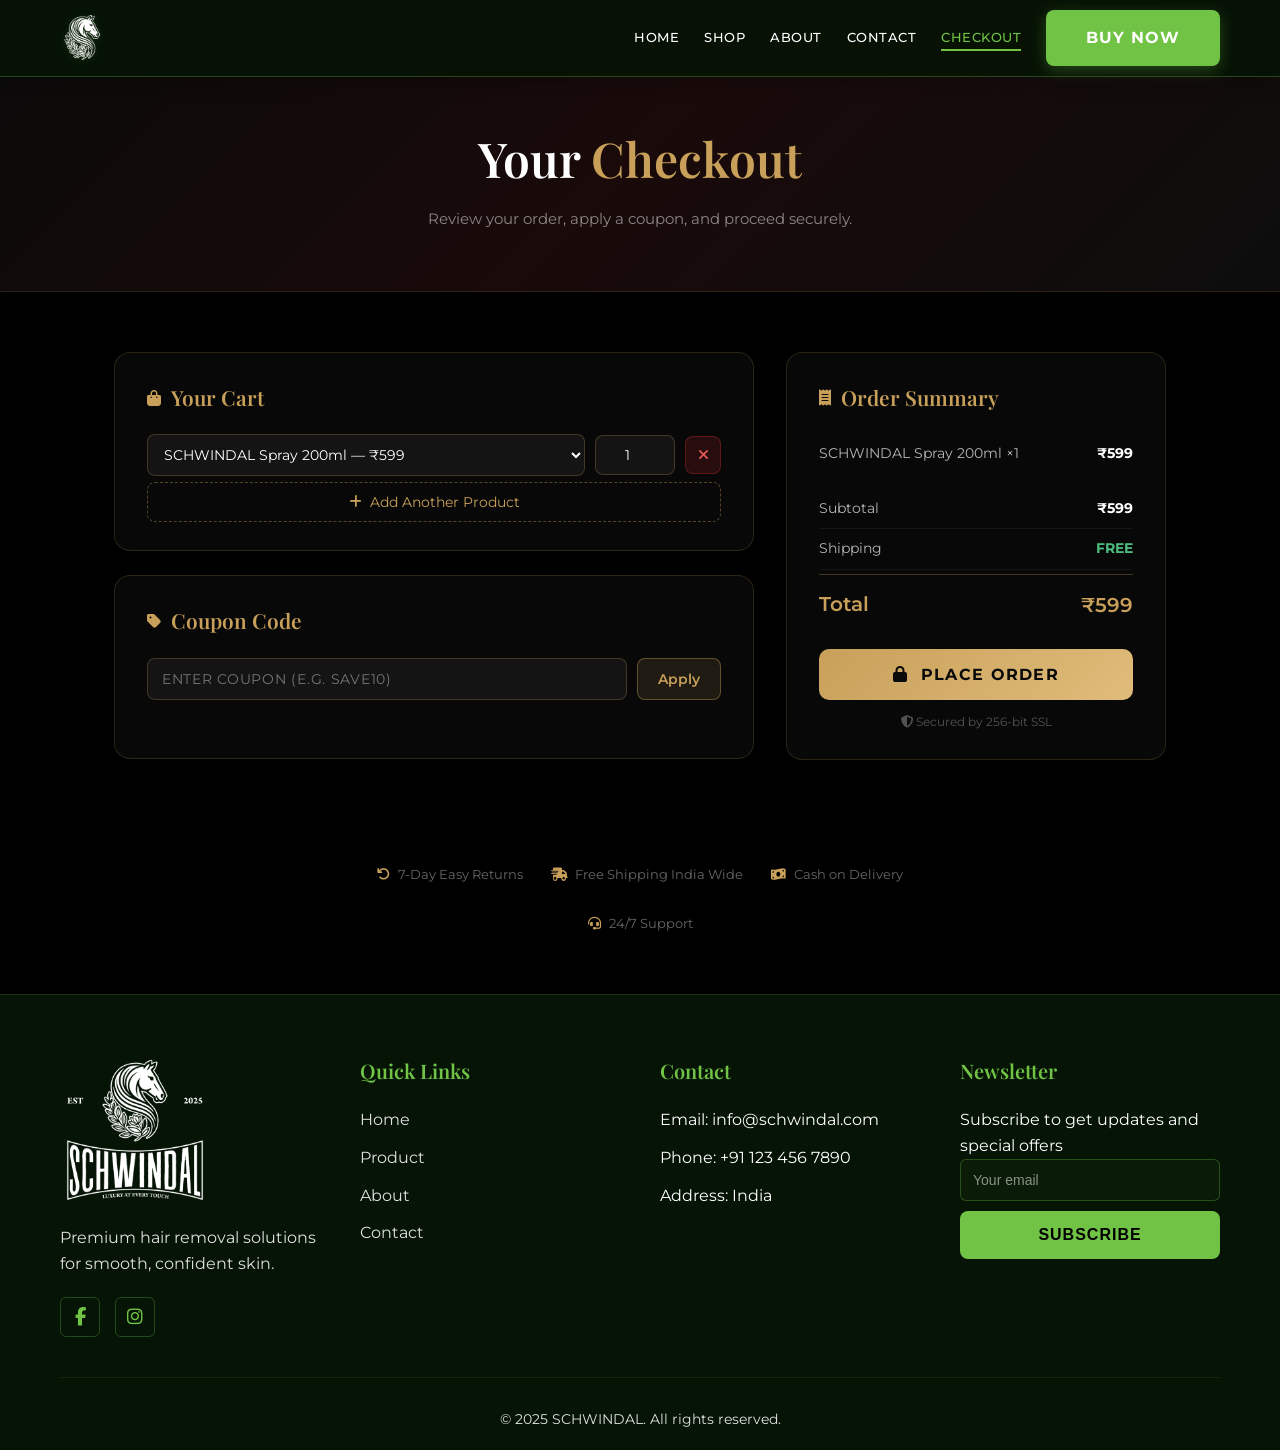
==== checkout.html @ b54e7f9e "feat: add checkout page with JS logic (mirrors Spring CheckoutController) + navbar update" ====
<!DOCTYPE html>
<html lang="en">
<head>
    <meta charset="UTF-8">
    <meta name="viewport" content="width=device-width, initial-scale=1.0">
    <title>SCHWINDAL | Checkout</title>
    <meta name="description" content="Complete your SCHWINDAL order securely. Review your cart, apply coupons, and place your order.">
    <link rel="preconnect" href="https://fonts.googleapis.com">
    <link rel="preconnect" href="https://fonts.gstatic.com" crossorigin>
    <link href="https://fonts.googleapis.com/css2?family=Playfair+Display:wght@400;600;700&family=Montserrat:wght@300;400;500;600;700&display=swap" rel="stylesheet">
    <link rel="stylesheet" href="https://cdnjs.cloudflare.com/ajax/libs/font-awesome/6.4.0/css/all.min.css">
    <link rel="stylesheet" href="styles.css">
    <style>
        /* ── Checkout Page Styles ── */
        .checkout-hero {
            background: linear-gradient(135deg, #0a0a0a 0%, #1a0a0a 50%, #0d0d0d 100%);
            padding: 120px 0 60px;
            text-align: center;
            border-bottom: 1px solid rgba(200,160,90,0.15);
        }
        .checkout-hero h1 {
            font-family: 'Playfair Display', serif;
            font-size: clamp(2rem, 4vw, 3rem);
            color: #fff;
            margin-bottom: 10px;
        }
        .checkout-hero h1 span { color: #c8a05a; }
        .checkout-hero p { color: rgba(255,255,255,0.5); font-size: 0.95rem; font-family: 'Montserrat', sans-serif; }

        .checkout-layout {
            display: grid;
            grid-template-columns: 1fr 380px;
            gap: 32px;
            max-width: 1100px;
            margin: 60px auto;
            padding: 0 24px;
        }
        @media (max-width: 860px) {
            .checkout-layout { grid-template-columns: 1fr; }
        }

        /* ── Cards ── */
        .co-card {
            background: rgba(255,255,255,0.03);
            border: 1px solid rgba(200,160,90,0.18);
            border-radius: 16px;
            padding: 28px 32px;
            margin-bottom: 24px;
            backdrop-filter: blur(6px);
        }
        .co-card h2 {
            font-family: 'Playfair Display', serif;
            font-size: 1.3rem;
            color: #c8a05a;
            margin-bottom: 20px;
            display: flex;
            align-items: center;
            gap: 10px;
        }
        .co-card h2 i { font-size: 1rem; }

        /* ── Product Builder ── */
        .product-builder { display: flex; flex-direction: column; gap: 14px; }
        .product-row {
            display: grid;
            grid-template-columns: 1fr 80px 36px;
            gap: 10px;
            align-items: center;
        }
        .product-row select,
        .product-row input[type="number"] {
            background: rgba(255,255,255,0.05);
            border: 1px solid rgba(200,160,90,0.25);
            border-radius: 8px;
            color: #fff;
            font-family: 'Montserrat', sans-serif;
            font-size: 0.88rem;
            padding: 10px 12px;
            outline: none;
            transition: border-color .25s;
        }
        .product-row select:focus,
        .product-row input[type="number"]:focus { border-color: #c8a05a; }
        .product-row input[type="number"] { text-align: center; }
        .btn-remove {
            background: rgba(220,50,50,0.15);
            border: 1px solid rgba(220,50,50,0.3);
            border-radius: 8px;
            color: #e05555;
            cursor: pointer;
            font-size: 0.9rem;
            height: 38px;
            transition: background .2s;
        }
        .btn-remove:hover { background: rgba(220,50,50,0.3); }

        .btn-add-product {
            background: transparent;
            border: 1px dashed rgba(200,160,90,0.4);
            border-radius: 8px;
            color: #c8a05a;
            cursor: pointer;
            font-family: 'Montserrat', sans-serif;
            font-size: 0.88rem;
            padding: 10px;
            width: 100%;
            transition: background .2s;
            margin-top: 6px;
        }
        .btn-add-product:hover { background: rgba(200,160,90,0.08); }

        /* ── Coupon ── */
        .coupon-row { display: flex; gap: 10px; }
        .coupon-row input {
            flex: 1;
            background: rgba(255,255,255,0.05);
            border: 1px solid rgba(200,160,90,0.25);
            border-radius: 8px;
            color: #fff;
            font-family: 'Montserrat', sans-serif;
            font-size: 0.9rem;
            padding: 11px 14px;
            outline: none;
            text-transform: uppercase;
            letter-spacing: 0.05em;
            transition: border-color .25s;
        }
        .coupon-row input:focus { border-color: #c8a05a; }
        .btn-apply {
            background: rgba(200,160,90,0.12);
            border: 1px solid rgba(200,160,90,0.4);
            border-radius: 8px;
            color: #c8a05a;
            cursor: pointer;
            font-family: 'Montserrat', sans-serif;
            font-size: 0.88rem;
            font-weight: 600;
            padding: 11px 20px;
            transition: background .2s, transform .15s;
            white-space: nowrap;
        }
        .btn-apply:hover { background: rgba(200,160,90,0.22); transform: translateY(-1px); }
        .coupon-status {
            margin-top: 10px;
            font-family: 'Montserrat', sans-serif;
            font-size: 0.85rem;
            min-height: 20px;
            transition: all .3s;
        }
        .coupon-status.valid { color: #4cbb7f; }
        .coupon-status.invalid { color: #e05555; }

        /* ── Order Summary ── */
        .summary-card { position: sticky; top: 100px; }
        .summary-line {
            display: flex;
            justify-content: space-between;
            align-items: center;
            font-family: 'Montserrat', sans-serif;
            font-size: 0.9rem;
            color: rgba(255,255,255,0.7);
            padding: 8px 0;
            border-bottom: 1px solid rgba(255,255,255,0.05);
        }
        .summary-line:last-of-type { border-bottom: none; }
        .summary-line strong { color: #fff; }
        .summary-line.total {
            font-size: 1.1rem;
            color: #fff;
            font-weight: 600;
            padding-top: 14px;
            margin-top: 4px;
            border-top: 1px solid rgba(200,160,90,0.3);
        }
        .summary-line.total span { color: #c8a05a; font-size: 1.25rem; }
        .summary-line.discount span { color: #4cbb7f; }

        .summary-items {
            display: flex;
            flex-direction: column;
            gap: 0;
            margin-bottom: 16px;
        }
        .summary-empty {
            text-align: center;
            color: rgba(255,255,255,0.3);
            font-family: 'Montserrat', sans-serif;
            font-size: 0.88rem;
            padding: 20px 0;
        }

        /* ── Checkout Button ── */
        .btn-checkout {
            display: block;
            width: 100%;
            background: linear-gradient(135deg, #c8a05a, #e0bc7a);
            border: none;
            border-radius: 10px;
            color: #0a0a0a;
            cursor: pointer;
            font-family: 'Montserrat', sans-serif;
            font-size: 1rem;
            font-weight: 700;
            letter-spacing: 0.08em;
            padding: 16px;
            margin-top: 20px;
            text-align: center;
            text-transform: uppercase;
            transition: transform .2s, box-shadow .2s;
            text-decoration: none;
        }
        .btn-checkout:hover {
            transform: translateY(-2px);
            box-shadow: 0 8px 28px rgba(200,160,90,0.35);
        }
        .btn-checkout:disabled {
            opacity: 0.4;
            cursor: not-allowed;
            transform: none;
            box-shadow: none;
        }

        /* ── Order Confirmation Panel ── */
        #checkoutResult {
            display: none;
            background: rgba(76,187,127,0.06);
            border: 1px solid rgba(76,187,127,0.25);
            border-radius: 16px;
            padding: 28px 32px;
            margin-top: 24px;
            animation: fadeSlideUp .4s ease both;
        }
        @keyframes fadeSlideUp {
            from { opacity: 0; transform: translateY(16px); }
            to   { opacity: 1; transform: translateY(0); }
        }
        .confirm-header {
            display: flex;
            align-items: center;
            gap: 14px;
            margin-bottom: 22px;
        }
        .confirm-icon {
            width: 48px; height: 48px;
            background: rgba(76,187,127,0.15);
            border-radius: 50%;
            display: flex; align-items: center; justify-content: center;
            font-size: 1.3rem; color: #4cbb7f; flex-shrink: 0;
        }
        .confirm-header h3 {
            font-family: 'Playfair Display', serif;
            color: #fff;
            font-size: 1.25rem;
            margin: 0 0 4px;
        }
        .confirm-header p {
            font-family: 'Montserrat', sans-serif;
            font-size: 0.82rem;
            color: rgba(255,255,255,0.4);
            margin: 0;
        }
        .confirm-items { display: flex; flex-direction: column; gap: 0; margin-bottom: 18px; }
        .confirm-item {
            display: flex;
            justify-content: space-between;
            align-items: center;
            font-family: 'Montserrat', sans-serif;
            font-size: 0.88rem;
            color: rgba(255,255,255,0.75);
            padding: 10px 0;
            border-bottom: 1px solid rgba(255,255,255,0.05);
        }
        .confirm-item:last-child { border-bottom: none; }
        .confirm-item .ci-name { display: flex; align-items: center; gap: 8px; }
        .ci-qty-badge {
            background: rgba(200,160,90,0.15);
            border: 1px solid rgba(200,160,90,0.3);
            border-radius: 4px;
            color: #c8a05a;
            font-size: 0.75rem;
            font-weight: 600;
            padding: 2px 7px;
        }
        .confirm-item strong { color: #fff; }
        .confirm-divider { border: none; border-top: 1px solid rgba(200,160,90,0.2); margin: 16px 0; }
        .confirm-coupon {
            display: flex;
            align-items: center;
            gap: 8px;
            font-family: 'Montserrat', sans-serif;
            font-size: 0.85rem;
            color: #4cbb7f;
            margin-bottom: 8px;
        }
        .confirm-coupon i { font-size: 0.9rem; }
        .confirm-no-coupon {
            font-family: 'Montserrat', sans-serif;
            font-size: 0.82rem;
            color: rgba(255,255,255,0.3);
            margin-bottom: 8px;
        }
        .confirm-total-row {
            display: flex;
            justify-content: space-between;
            font-family: 'Montserrat', sans-serif;
            font-size: 1rem;
            font-weight: 700;
            color: #fff;
            margin-top: 8px;
        }
        .confirm-total-row span:last-child { color: #c8a05a; font-size: 1.15rem; }
        .confirm-actions { margin-top: 20px; display: flex; gap: 12px; flex-wrap: wrap; }
        .btn-amazon {
            flex: 1;
            display: flex; align-items: center; justify-content: center; gap: 8px;
            background: linear-gradient(135deg, #c8a05a, #e0bc7a);
            border: none; border-radius: 10px;
            color: #0a0a0a; cursor: pointer;
            font-family: 'Montserrat', sans-serif;
            font-size: 0.9rem; font-weight: 700;
            letter-spacing: 0.06em; padding: 14px;
            text-decoration: none; text-transform: uppercase;
            transition: transform .2s, box-shadow .2s;
        }
        .btn-amazon:hover { transform: translateY(-2px); box-shadow: 0 8px 24px rgba(200,160,90,0.3); }
        .btn-new-order {
            background: rgba(255,255,255,0.05);
            border: 1px solid rgba(255,255,255,0.12);
            border-radius: 10px;
            color: rgba(255,255,255,0.6);
            cursor: pointer;
            font-family: 'Montserrat', sans-serif;
            font-size: 0.85rem; padding: 14px 20px;
            transition: background .2s;
        }
        .btn-new-order:hover { background: rgba(255,255,255,0.1); }

        /* ── Trust strip ── */
        .checkout-trust {
            display: flex;
            justify-content: center;
            gap: 28px;
            flex-wrap: wrap;
            padding: 20px 24px 60px;
            max-width: 700px;
            margin: 0 auto;
        }
        .trust-item {
            display: flex;
            align-items: center;
            gap: 8px;
            font-family: 'Montserrat', sans-serif;
            font-size: 0.82rem;
            color: rgba(255,255,255,0.4);
        }
        .trust-item i { color: #c8a05a; }
    </style>
</head>
<body>

    <!-- Navbar -->
    <div id="navbar-placeholder"></div>

    <!-- Hero -->
    <section class="checkout-hero">
        <div class="container">
            <h1>Your <span>Checkout</span></h1>
            <p>Review your order, apply a coupon, and proceed securely.</p>
        </div>
    </section>

    <!-- Main Layout -->
    <div class="checkout-layout">

        <!-- LEFT: Cart Builder + Coupon -->
        <div>
            <!-- Product Selection -->
            <div class="co-card">
                <h2><i class="fas fa-shopping-bag"></i> Your Cart</h2>
                <div class="product-builder" id="productBuilder">
                    <!-- Rows injected by JS -->
                </div>
                <button class="btn-add-product" id="btnAddProduct">
                    <i class="fas fa-plus"></i> &nbsp;Add Another Product
                </button>
            </div>

            <!-- Coupon -->
            <div class="co-card">
                <h2><i class="fas fa-tag"></i> Coupon Code</h2>
                <div class="coupon-row">
                    <input type="text" id="couponInput" placeholder="Enter coupon (e.g. SAVE10)" maxlength="20">
                    <button class="btn-apply" id="btnApplyCoupon">Apply</button>
                </div>
                <div class="coupon-status" id="couponStatus"></div>
            </div>

            <!-- Order Confirmation Panel (user-facing) -->
            <div id="checkoutResult">
                <div class="confirm-header">
                    <div class="confirm-icon"><i class="fas fa-check"></i></div>
                    <div>
                        <h3>Order Placed Successfully!</h3>
                        <p>Thank you for choosing SCHWINDAL. Here's your order summary.</p>
                    </div>
                </div>
                <div class="confirm-items" id="confirmItems"></div>
                <hr class="confirm-divider">
                <div id="confirmCoupon"></div>
                <div class="confirm-total-row">
                    <span>Total Payable</span>
                    <span id="confirmTotal">₹0</span>
                </div>
                <div class="confirm-actions">
                    <a href="https://amzn.to/4qSyfJk" target="_blank" rel="noopener noreferrer" class="btn-amazon">
                        <i class="fab fa-amazon"></i> Complete on Amazon
                    </a>
                    <button class="btn-new-order" id="btnNewOrder">
                        <i class="fas fa-redo"></i> New Order
                    </button>
                </div>
            </div>
        </div>

        <!-- RIGHT: Order Summary -->
        <div>
            <div class="co-card summary-card">
                <h2><i class="fas fa-receipt"></i> Order Summary</h2>
                <div class="summary-items" id="summaryItems">
                    <div class="summary-empty" id="summaryEmpty">No items added yet.</div>
                </div>
                <div id="summaryTotals" style="display:none;">
                    <div class="summary-line">
                        <span>Subtotal</span>
                        <strong id="subtotalDisplay">₹0</strong>
                    </div>
                    <div class="summary-line discount" id="discountLine" style="display:none;">
                        <span>Coupon Discount</span>
                        <span id="discountDisplay">-₹0</span>
                    </div>
                    <div class="summary-line">
                        <span>Shipping</span>
                        <strong style="color:#4cbb7f;">FREE</strong>
                    </div>
                    <div class="summary-line total">
                        <span>Total</span>
                        <span id="totalDisplay">₹0</span>
                    </div>
                </div>
                <button class="btn-checkout" id="btnCheckout" disabled>
                    <i class="fas fa-lock"></i> &nbsp;Place Order
                </button>
                <p style="text-align:center; color:rgba(255,255,255,0.3); font-family:'Montserrat',sans-serif; font-size:0.78rem; margin-top:12px;">
                    <i class="fas fa-shield-alt"></i> Secured by 256-bit SSL
                </p>
            </div>
        </div>
    </div>

    <!-- Trust Strip -->
    <div class="checkout-trust">
        <div class="trust-item"><i class="fas fa-undo"></i> 7-Day Easy Returns</div>
        <div class="trust-item"><i class="fas fa-shipping-fast"></i> Free Shipping India Wide</div>
        <div class="trust-item"><i class="fas fa-money-bill-wave"></i> Cash on Delivery</div>
        <div class="trust-item"><i class="fas fa-headset"></i> 24/7 Support</div>
    </div>

    <!-- Footer -->
    <div id="footer-placeholder"></div>

    <script src="components/loader.js"></script>
    <script>
        // ─────────────────────────────────────────────
        // PRODUCT CATALOGUE  (extend as needed)
        // ─────────────────────────────────────────────
        const CATALOGUE = {
            "SCHWINDAL-200ML": { name: "SCHWINDAL Spray 200ml", price: 599 },
            "SCHWINDAL-400ML": { name: "SCHWINDAL Spray 400ml", price: 999 },
            "SCHWINDAL-BUNDLE": { name: "SCHWINDAL Bundle (x3)", price: 1499 },
        };

        // ─────────────────────────────────────────────
        // VALID COUPONS  (mirrors server-side map)
        // ─────────────────────────────────────────────
        const COUPONS = {
            "SAVE10":  { type: "percent", value: 10,  label: "10% off" },
            "FLAT100": { type: "flat",    value: 100, label: "₹100 off" },
            "WELCOME": { type: "percent", value: 15,  label: "15% off" },
        };

        // ─────────────────────────────────────────────
        // STATE
        // ─────────────────────────────────────────────
        let appliedCoupon = null;   // null | { code, type, value, label }
        let rows = [];              // [{ id, qty }]

        // ─────────────────────────────────────────────
        // CHECKOUT LOGIC  (mirrors CheckoutController)
        // Replicates:  Map<String,Integer> productQuantities
        //              result.put("products", productQuantities)
        //              result.put("coupon", coupon != null ? coupon : "No coupon applied")
        // ─────────────────────────────────────────────
        function runCheckout() {
            // ── Mirror CheckoutController logic ──
            // productQuantities: Map<String, Integer>
            const productQuantities = {};
            rows.forEach(r => {
                if (r.id && r.qty > 0)
                    productQuantities[r.id] = (productQuantities[r.id] || 0) + r.qty;
            });
            if (!Object.keys(productQuantities).length) return;

            const couponCode = appliedCoupon ? appliedCoupon.code : null;
            // result.put("coupon", coupon != null ? coupon : "No coupon applied")
            const couponLabel = couponCode !== null ? couponCode : "No coupon applied";

            // ── Render user-friendly confirmation ──
            const confirmItems = document.getElementById("confirmItems");
            confirmItems.innerHTML = "";
            let subtotal = 0;
            Object.entries(productQuantities).forEach(([pid, qty]) => {
                const item = CATALOGUE[pid];
                if (!item) return;
                const sub = item.price * qty;
                subtotal += sub;
                confirmItems.innerHTML += `
                    <div class="confirm-item">
                        <div class="ci-name">
                            <span class="ci-qty-badge">×${qty}</span>
                            <span>${item.name}</span>
                        </div>
                        <strong>₹${sub.toLocaleString('en-IN')}</strong>
                    </div>`;
            });

            // Coupon display
            let discount = 0;
            const couponEl = document.getElementById("confirmCoupon");
            if (appliedCoupon) {
                discount = appliedCoupon.type === "percent"
                    ? Math.round(subtotal * appliedCoupon.value / 100)
                    : Math.min(appliedCoupon.value, subtotal);
                couponEl.innerHTML = `
                    <div class="confirm-coupon">
                        <i class="fas fa-tag"></i>
                        Coupon <strong style="margin:0 4px;">${couponLabel}</strong> applied
                        &mdash; you saved ₹${discount.toLocaleString('en-IN')}!
                    </div>`;
            } else {
                couponEl.innerHTML = `<div class="confirm-no-coupon"><i class="fas fa-tag"></i> No coupon applied.</div>`;
            }

            document.getElementById("confirmTotal").textContent =
                "₹" + (subtotal - discount).toLocaleString('en-IN');

            const panel = document.getElementById("checkoutResult");
            panel.style.display = "block";
        }

        // ─────────────────────────────────────────────
        // BUILD A PRODUCT ROW
        // ─────────────────────────────────────────────
        function createProductRow() {
            const idx = rows.length;
            rows.push({ id: Object.keys(CATALOGUE)[0], qty: 1 });

            const div = document.createElement("div");
            div.className = "product-row";
            div.dataset.idx = idx;

            // Select
            const sel = document.createElement("select");
            Object.entries(CATALOGUE).forEach(([pid, item]) => {
                const opt = document.createElement("option");
                opt.value = pid;
                opt.textContent = item.name + " — ₹" + item.price;
                sel.appendChild(opt);
            });
            sel.value = rows[idx].id;
            sel.addEventListener("change", () => { rows[idx].id = sel.value; refreshSummary(); });

            // Qty
            const qty = document.createElement("input");
            qty.type = "number";
            qty.min = 1;
            qty.max = 20;
            qty.value = 1;
            qty.addEventListener("input", () => {
                rows[idx].qty = Math.max(1, parseInt(qty.value) || 1);
                qty.value = rows[idx].qty;
                refreshSummary();
            });

            // Remove
            const rm = document.createElement("button");
            rm.className = "btn-remove";
            rm.innerHTML = '<i class="fas fa-times"></i>';
            rm.title = "Remove";
            rm.addEventListener("click", () => {
                rows.splice(idx, 1);
                div.remove();
                // Re-index remaining rows
                document.querySelectorAll(".product-row").forEach((el, i) => { el.dataset.idx = i; });
                refreshSummary();
            });

            div.appendChild(sel);
            div.appendChild(qty);
            div.appendChild(rm);
            document.getElementById("productBuilder").appendChild(div);
            refreshSummary();
        }

        // ─────────────────────────────────────────────
        // REFRESH ORDER SUMMARY SIDEBAR
        // ─────────────────────────────────────────────
        function refreshSummary() {
            // Rebuild rows array from DOM (handles removals correctly)
            rows = [];
            document.querySelectorAll(".product-row").forEach(el => {
                const sel = el.querySelector("select");
                const qty = el.querySelector("input[type='number']");
                if (sel && qty) rows.push({ id: sel.value, qty: parseInt(qty.value) || 1 });
            });

            const summaryItems = document.getElementById("summaryItems");
            const summaryEmpty = document.getElementById("summaryEmpty");
            const summaryTotals = document.getElementById("summaryTotals");
            const btnCheckout = document.getElementById("btnCheckout");

            // Aggregate
            const agg = {};
            rows.forEach(r => {
                if (!r.id || r.qty < 1) return;
                agg[r.id] = (agg[r.id] || 0) + r.qty;
            });

            const hasItems = Object.keys(agg).length > 0;

            // Render summary lines
            summaryItems.innerHTML = "";
            let subtotal = 0;
            if (hasItems) {
                summaryEmpty && summaryEmpty.remove();
                Object.entries(agg).forEach(([pid, qty]) => {
                    const item = CATALOGUE[pid];
                    if (!item) return;
                    const sub = item.price * qty;
                    subtotal += sub;
                    const line = document.createElement("div");
                    line.className = "summary-line";
                    line.innerHTML = `<span>${item.name} ×${qty}</span><strong>₹${sub.toLocaleString('en-IN')}</strong>`;
                    summaryItems.appendChild(line);
                });
            } else {
                const empty = document.createElement("div");
                empty.className = "summary-empty";
                empty.id = "summaryEmpty";
                empty.textContent = "No items added yet.";
                summaryItems.appendChild(empty);
            }

            summaryTotals.style.display = hasItems ? "block" : "none";
            btnCheckout.disabled = !hasItems;

            // Discount
            let discount = 0;
            if (appliedCoupon && hasItems) {
                if (appliedCoupon.type === "percent") {
                    discount = Math.round(subtotal * appliedCoupon.value / 100);
                } else {
                    discount = Math.min(appliedCoupon.value, subtotal);
                }
            }
            const discountLine = document.getElementById("discountLine");
            discountLine.style.display = discount > 0 ? "flex" : "none";
            document.getElementById("discountDisplay").textContent = "-₹" + discount.toLocaleString('en-IN');
            document.getElementById("subtotalDisplay").textContent = "₹" + subtotal.toLocaleString('en-IN');
            document.getElementById("totalDisplay").textContent = "₹" + (subtotal - discount).toLocaleString('en-IN');
        }

        // ─────────────────────────────────────────────
        // COUPON LOGIC
        // ─────────────────────────────────────────────
        document.getElementById("btnApplyCoupon").addEventListener("click", () => {
            const code = document.getElementById("couponInput").value.trim().toUpperCase();
            const statusEl = document.getElementById("couponStatus");

            if (!code) {
                appliedCoupon = null;
                statusEl.className = "coupon-status";
                statusEl.textContent = "";
                refreshSummary();
                return;
            }

            if (COUPONS[code]) {
                appliedCoupon = { code, ...COUPONS[code] };
                statusEl.className = "coupon-status valid";
                statusEl.innerHTML = `<i class="fas fa-check-circle"></i> Coupon "${code}" applied — ${COUPONS[code].label}!`;
            } else {
                appliedCoupon = null;
                statusEl.className = "coupon-status invalid";
                statusEl.innerHTML = `<i class="fas fa-times-circle"></i> Invalid coupon code.`;
            }
            refreshSummary();
        });

        // ─────────────────────────────────────────────
        // PLACE ORDER BUTTON  → runs checkout()
        // ─────────────────────────────────────────────
        document.getElementById("btnCheckout").addEventListener("click", () => {
            runCheckout();
            setTimeout(() => {
                document.getElementById("checkoutResult").scrollIntoView({ behavior: "smooth", block: "start" });
            }, 50);
        });

        // New Order — reset the page
        document.addEventListener("click", e => {
            if (e.target.closest("#btnNewOrder")) {
                document.getElementById("checkoutResult").style.display = "none";
                document.getElementById("productBuilder").innerHTML = "";
                document.getElementById("couponInput").value = "";
                document.getElementById("couponStatus").textContent = "";
                appliedCoupon = null;
                rows = [];
                createProductRow();
                window.scrollTo({ top: 0, behavior: "smooth" });
            }
        });

        // ─────────────────────────────────────────────
        // ADD PRODUCT BUTTON
        // ─────────────────────────────────────────────
        document.getElementById("btnAddProduct").addEventListener("click", createProductRow);

        // ─────────────────────────────────────────────
        // INIT — add first row on page load
        // ─────────────────────────────────────────────
        createProductRow();
    </script>
</body>
</html>
---- styles.css ----
* {
    margin: 0;
    padding: 0;
    box-sizing: border-box;
}

.noise-overlay {
    position: fixed;
    top: 0;
    left: 0;
    width: 100%;
    height: 100%;
    background-image: url('noise.png');
    /* If we had one, otherwise a SVG data URI */
    background: url("data:image/svg+xml,%3Csvg viewBox='0 0 400 400' xmlns='http://www.w3.org/2000/svg'%3%3Ffilter id='noiseFilter'%3E%3CfeTurbulence type='fractalNoise' baseFrequency='0.6' numOctaves='3' stitchTiles='stitch'/%3E%3C/feTurbulence%3E%3Crect width='100%25' height='100%25' filter='url(%23noiseFilter)'/%3E%3C/svg%3E");
    opacity: 0.05;
    pointer-events: none;
    z-index: 9999;
}

:root {
    --primary-green: #70c345;
    --primary-green-dark: #5aa335;
    --primary-green-light: #8dd066;
    --dark-green: #0a1f0a;
    --darker-green: #051405;
    --black: #000000;
    --white: #ffffff;
    --text-gray: #e0e0e0;
}

body {
    font-family: 'Montserrat', sans-serif;
    background: var(--black);
    color: var(--white);
    overflow-x: hidden;
    font-size: 16px;
    line-height: 1.6;
    -webkit-font-smoothing: antialiased;
    -moz-osx-font-smoothing: grayscale;
}

h1,
h2,
h3,
h4,
h5,
h6 {
    font-family: 'Playfair Display', serif;
    font-weight: 600;
}

.container {
    max-width: 1200px;
    margin: 0 auto;
    padding: 0 20px;
}

/* Header */
.header {
    position: fixed;
    top: 0;
    left: 0;
    right: 0;
    z-index: 1000;
    background: rgba(5, 20, 5, 0.85);
    backdrop-filter: blur(15px);
    -webkit-backdrop-filter: blur(15px);
    padding: 10px 0;
    border-bottom: 1px solid rgba(112, 195, 69, 0.3);
    box-shadow: 0 2px 20px rgba(0, 0, 0, 0.3);
    transition: all 0.3s ease;
}

.header .container {
    display: flex;
    justify-content: space-between;
    align-items: center;
}

.logo {
    display: flex;
    align-items: center;
    gap: 12px;
    text-decoration: none;
    transition: all 0.3s ease;
    cursor: pointer;
}

.logo:hover {
    transform: translateY(-2px);
}

.logo-icon {
    height: 45px;
    width: auto;
    object-fit: contain;
    transition: all 0.3s ease;
    filter: drop-shadow(0 2px 4px rgba(112, 195, 69, 0.2));
}

.logo:hover .logo-icon {
    filter: drop-shadow(0 4px 8px rgba(112, 195, 69, 0.4));
    transform: scale(1.05);
}

.logo-brand {
    height: 35px;
    width: auto;
    object-fit: contain;
    transition: all 0.3s ease;
}

.logo:hover .logo-brand {
    transform: scale(1.02);
}

/* .logo-text {
    font-size: 20px;
    font-weight: 700;
    color: var(--primary-green);
    letter-spacing: 2px;
    text-transform: uppercase;
    font-family: 'Playfair Display', serif;
}

.logo-est {
    font-size: 10px;
    color: var(--white);
    opacity: 0.8;
} */

.nav {
    display: flex;
    gap: 25px;
    align-items: center;
}

.nav-link {
    color: var(--white);
    text-decoration: none;
    font-size: 13px;
    font-weight: 500;
    transition: all 0.3s ease;
    position: relative;
    padding: 3px 0;
    text-transform: uppercase;
    letter-spacing: 0.5px;
}

.nav-link::before {
    content: '';
    position: absolute;
    bottom: 0;
    left: 50%;
    width: 0;
    height: 2px;
    background: var(--primary-green);
    transition: all 0.3s ease;
    transform: translateX(-50%);
}

.nav-link:hover::before,
.nav-link.active::before {
    width: 100%;
}

.nav-link:hover,
.nav-link.active {
    color: var(--primary-green);
}

.btn-nav {
    padding: 8px 20px;
    font-size: 12px;
    background: var(--primary-green);
    color: var(--white);
    text-decoration: none;
    border-radius: 6px;
    font-weight: 600;
    transition: all 0.3s ease;
    text-transform: uppercase;
    letter-spacing: 0.5px;
    box-shadow: 0 4px 15px rgba(112, 195, 69, 0.3);
    border: 2px solid transparent;
}

.btn-nav:hover {
    background: var(--primary-green-dark);
    transform: translateY(-2px);
    box-shadow: 0 6px 20px rgba(112, 195, 69, 0.4);
    border-color: var(--primary-green-light);
}

.mobile-menu-toggle {
    display: none;
}

/* Hero Section */
.hero {
    position: relative;
    min-height: 100vh;
    display: flex;
    align-items: center;
    justify-content: center;
    overflow: hidden;
    padding-top: 60px;
}

.hero-background {
    position: absolute;
    top: 0;
    left: 0;
    width: 100%;
    height: 100%;
    background: linear-gradient(135deg, var(--darker-green) 0%, var(--dark-green) 50%, var(--black) 100%);
    z-index: -2;
}

.hero-background::before {
    content: '';
    position: absolute;
    top: 0;
    left: 0;
    width: 100%;
    height: 100%;
    background-image: url('bg.gif');
    background-size: cover;
    background-position: center;
    background-repeat: no-repeat;
    opacity: 0.4;
    z-index: -1;
}

.hero-content {
    width: 100%;
    max-width: 1400px;
    margin: 0 auto;
    padding: 0 40px;
    display: flex;
    align-items: center;
    justify-content: flex-start;
    gap: 120px;
    position: relative;
    min-height: 100vh;
}

/* Bottle Container - Initial State (Centered on Screen) */
.bottle-container {
    position: absolute;
    left: 50%;
    top: 50%;
    transform: translate(-50%, -50%);
    z-index: 10;
    width: auto;
    transition: all 2.5s cubic-bezier(0.25, 0.46, 0.45, 0.94);
    opacity: 1;
    will-change: transform, left;
}

/* Bottle moves to right side */
.bottle-container.animate {
    position: absolute;
    left: 65%;
    top: 50%;
    transform: translate(-50%, -50%);
    z-index: 10;
}

.bottle-image {
    max-width: 700px;
    width: 140%;
    height: auto;
    filter: drop-shadow(0 20px 80px rgba(112, 195, 69, 0.4));
    transition: all 0.5s cubic-bezier(0.175, 0.885, 0.32, 1.275);
}

.bottle-container.animate .bottle-image {
    filter: drop-shadow(0 40px 100px rgba(112, 195, 69, 0.7));
    animation: float 4s ease-in-out infinite;
}

@keyframes float {

    0%,
    100% {
        transform: translateY(0px);
    }

    50% {
        transform: translateY(-15px);
    }
}

/* Product Details - Start from Center, Move to Left */
.product-details {
    position: absolute;
    left: 50%;
    top: 50%;
    transform: translate(-50%, -50%);
    opacity: 0;
    z-index: 5;
    max-width: 600px;
    width: 100%;
    transition: all 2.5s cubic-bezier(0.25, 0.46, 0.45, 0.94);
    pointer-events: none;
    will-change: transform, left, opacity;
}

/* Details move to left side */
.product-details.animate {
    position: absolute;
    left: 10%;
    top: 50%;
    transform: translate(0, -50%);
    opacity: 1;
    pointer-events: all;
}

.product-tag {
    display: inline-block;
    background: var(--primary-green);
    color: var(--black);
    padding: 8px 20px;
    border-radius: 30px;
    font-size: 10.5px;
    font-weight: bold;
    letter-spacing: 1px;
    margin-bottom: 20px;
    text-transform: uppercase;
}

.product-title {
    font-size: 52px;
    font-weight: 700;
    line-height: 1.2;
    margin-bottom: 20px;
    margin-top: 30px;
    color: var(--white);
    font-family: 'Playfair Display', serif;
}

.product-title .highlight {
    color: var(--primary-green);
}

.product-description {
    font-size: 15px;
    line-height: 1.7;
    color: var(--text-gray);
    margin-bottom: 30px;
    font-weight: 300;
}

.product-features {
    list-style: none;
    margin-bottom: 30px;
}

.product-features li {
    display: flex;
    align-items: center;
    gap: 12px;
    margin-bottom: 15px;
    font-size: 14px;
    color: var(--white);
    font-weight: 400;
}

.feature-icon {
    width: 24px;
    height: 24px;
    border-radius: 50%;
    background: var(--primary-green);
    color: var(--black);
    display: flex;
    align-items: center;
    justify-content: center;
    font-weight: bold;
    font-size: 14px;
    flex-shrink: 0;
}

.pricing {
    margin-bottom: 30px;
}

.price-container {
    display: flex;
    align-items: center;
    gap: 15px;
    margin-bottom: 8px;
}

.current-price {
    font-size: 48px;
    font-weight: bold;
    color: var(--white);
}

.original-price {
    font-size: 24px;
    color: var(--text-gray);
    text-decoration: line-through;
    opacity: 0.6;
}

.discount-badge {
    background: var(--primary-green);
    color: var(--black);
    padding: 6px 15px;
    border-radius: 20px;
    font-size: 14px;
    font-weight: bold;
}

.price-note {
    font-size: 13px;
    color: var(--text-gray);
    opacity: 0.8;
    font-weight: 300;
}

.cta-buttons {
    display: flex;
    gap: 15px;
    margin-bottom: 20px;
    flex-wrap: wrap;
    justify-content: flex-start;
}

.btn {
    padding: 15px 40px;
    font-size: 16px;
    font-weight: bold;
    border: none;
    border-radius: 8px;
    cursor: pointer;
    transition: all 0.3s;
    text-transform: uppercase;
    letter-spacing: 1px;
}

.btn-primary {
    background: var(--primary-green);
    color: var(--black);
}

.btn-primary:hover {
    background: var(--primary-green-dark);
    transform: translateY(-5px) scale(1.02);
    box-shadow: 0 20px 40px rgba(112, 195, 69, 0.5);
    color: var(--white);
}


.btn-secondary {
    background: transparent;
    color: var(--primary-green);
    border: 2px solid var(--primary-green);
}

.btn-secondary:hover {
    background: rgba(112, 195, 69, 0.1);
    transform: translateY(-2px);
}

.disclaimer {
    margin-top: 20px;
    font-size: 11px;
    color: var(--text-gray);
    opacity: 0.7;
    font-weight: 300;
}

/* Additional Sections */
.section {
    padding: 80px 0;
    background: var(--darker-green);
}

.section-title {
    font-size: 40px;
    text-align: center;
    margin-bottom: 50px;
    color: var(--white);
    font-family: 'Playfair Display', serif;
    font-weight: 600;
}

/* Page Hero (for About and Contact pages) */
.page-hero {
    min-height: 50vh;
    display: flex;
    align-items: center;
    justify-content: center;
    background: linear-gradient(135deg, var(--darker-green) 0%, var(--dark-green) 50%, var(--black) 100%);
    padding-top: 80px;
    position: relative;
    overflow: hidden;
}

.page-hero::before {
    content: '';
    position: absolute;
    top: 0;
    left: 0;
    width: 100%;
    height: 100%;
    background-image: url('bg.gif');
    background-size: cover;
    background-position: center;
    background-repeat: no-repeat;
    opacity: 0.3;
    z-index: -1;
}

.page-hero-content {
    text-align: center;
    z-index: 1;
}

.page-title {
    font-size: 56px;
    font-family: 'Playfair Display', serif;
    font-weight: 700;
    color: var(--white);
    margin-bottom: 15px;
}

.page-subtitle {
    font-size: 18px;
    color: var(--text-gray);
    font-weight: 300;
}

/* About Page Section */
.about-page-section {
    background: var(--black);
    padding: 80px 0;
}

.about-page-content {
    max-width: 1000px;
    margin: 0 auto;
}

.about-text-block {
    margin-bottom: 50px;
}

.about-heading {
    font-size: 32px;
    font-family: 'Playfair Display', serif;
    color: var(--primary-green);
    margin-bottom: 20px;
    font-weight: 600;
}

.about-paragraph {
    font-size: 15px;
    line-height: 1.8;
    color: var(--text-gray);
    margin-bottom: 20px;
    font-weight: 300;
}

.about-features-grid {
    display: grid;
    grid-template-columns: repeat(auto-fit, minmax(200px, 1fr));
    gap: 30px;
    margin-top: 60px;
}

.about-feature {
    text-align: center;
    padding: 30px 20px;
    background: rgba(112, 195, 69, 0.05);
    border-radius: 12px;
    border: 1px solid rgba(112, 195, 69, 0.2);
    transition: all 0.3s;
}

.about-feature:hover {
    transform: translateY(-5px);
    border-color: var(--primary-green);
    box-shadow: 0 10px 30px rgba(112, 195, 69, 0.2);
}

.about-feature-icon {
    font-size: 40px;
    margin-bottom: 15px;
}

.about-feature h3 {
    font-size: 18px;
    font-family: 'Playfair Display', serif;
    color: var(--primary-green);
    margin-bottom: 10px;
    font-weight: 600;
}

.about-feature p {
    font-size: 13px;
    color: var(--text-gray);
    font-weight: 300;
}

/* Contact Section */
.contact-section {
    background: var(--black);
    padding: 80px 0;
}

.contact-layout {
    display: grid;
    grid-template-columns: 1fr 1.2fr;
    gap: 60px;
    max-width: 1200px;
    margin: 0 auto;
}

.contact-info {
    padding-right: 40px;
}

.contact-heading {
    font-size: 32px;
    font-family: 'Playfair Display', serif;
    color: var(--primary-green);
    margin-bottom: 20px;
    font-weight: 600;
}

.contact-description {
    font-size: 15px;
    color: var(--text-gray);
    margin-bottom: 40px;
    line-height: 1.7;
    font-weight: 300;
}

.contact-details {
    margin-bottom: 40px;
}

.contact-item {
    display: flex;
    gap: 20px;
    margin-bottom: 30px;
    align-items: flex-start;
}

.contact-icon {
    font-size: 32px;
    width: 50px;
    height: 50px;
    display: flex;
    align-items: center;
    justify-content: center;
    background: rgba(112, 195, 69, 0.1);
    border-radius: 12px;
    flex-shrink: 0;
}

.contact-text h3 {
    font-size: 18px;
    font-family: 'Playfair Display', serif;
    color: var(--primary-green);
    margin-bottom: 8px;
    font-weight: 600;
}

.contact-text p {
    font-size: 14px;
    color: var(--text-gray);
    margin-bottom: 5px;
    font-weight: 300;
}

.social-contact h3 {
    font-size: 20px;
    font-family: 'Playfair Display', serif;
    color: var(--white);
    margin-bottom: 15px;
    font-weight: 600;
}

.contact-form-container {
    background: rgba(112, 195, 69, 0.05);
    padding: 40px;
    border-radius: 12px;
    border: 1px solid rgba(112, 195, 69, 0.2);
}

.contact-form {
    display: flex;
    flex-direction: column;
    gap: 20px;
}

.form-group {
    display: flex;
    flex-direction: column;
    gap: 8px;
}

.form-group label {
    font-size: 14px;
    color: var(--primary-green);
    font-weight: 500;
}

.form-input {
    padding: 12px 15px;
    background: rgba(112, 195, 69, 0.05);
    border: 1px solid rgba(112, 195, 69, 0.3);
    border-radius: 8px;
    color: var(--white);
    font-size: 14px;
    font-family: 'Montserrat', sans-serif;
    font-weight: 300;
    transition: all 0.3s;
}

.form-input:focus {
    outline: none;
    border-color: var(--primary-green);
    background: rgba(112, 195, 69, 0.08);
}

.form-input::placeholder {
    color: var(--text-gray);
    opacity: 0.5;
}

.form-textarea {
    resize: vertical;
    min-height: 120px;
}

.btn-submit {
    width: 100%;
    margin-top: 10px;
}

.form-status {
    min-height: 20px;
    margin-bottom: 12px;
    font-size: 14px;
    font-weight: 500;
    padding: 10px 12px;
    border-radius: 6px;
}

.form-status-success {
    color: var(--white);
    background: rgba(112, 195, 69, 0.15);
    border: 1px solid var(--primary-green);
}

.form-status-error {
    color: #ff6b6b;
    background: rgba(255, 107, 107, 0.15);
    border: 1px solid #ff6b6b;
}

/* Timeline Section */
.timeline-section {
    background: linear-gradient(180deg, var(--black) 0%, var(--darker-green) 100%);
    position: relative;
}

.timeline {
    position: relative;
    max-width: 800px;
    margin: 0 auto;
    padding: 40px 0;
}

.timeline::before {
    content: '';
    position: absolute;
    left: 50%;
    top: 0;
    bottom: 0;
    width: 2px;
    background: rgba(112, 195, 69, 0.3);
    transform: translateX(-50%);
}

.timeline-item {
    position: relative;
    margin-bottom: 60px;
    opacity: 0;
    transform: translateY(50px);
    transition: all 0.8s ease-out;
}

.timeline-item.animate {
    opacity: 1;
    transform: translateY(0);
}

.timeline-item:nth-child(odd) {
    padding-right: 50%;
    text-align: right;
    padding-right: calc(50% + 40px);
}

.timeline-item:nth-child(even) {
    padding-left: 50%;
    text-align: left;
    padding-left: calc(50% + 40px);
}

.timeline-dot {
    position: absolute;
    left: 50%;
    top: 0;
    width: 50px;
    height: 50px;
    border-radius: 50%;
    background: var(--primary-green);
    transform: translateX(-50%);
    box-shadow: 0 0 20px rgba(112, 195, 69, 0.5);
    z-index: 2;
    display: flex;
    align-items: center;
    justify-content: center;
    font-family: 'Playfair Display', serif;
    font-size: 20px;
    font-weight: 700;
    color: var(--black);
}

.timeline-content {
    background: rgba(112, 195, 69, 0.05);
    padding: 20px 30px;
    border-radius: 12px;
    border: 1px solid rgba(112, 195, 69, 0.2);
    transition: all 0.3s;
}

.timeline-content:hover {
    border-color: var(--primary-green);
    box-shadow: 0 10px 30px rgba(112, 195, 69, 0.2);
}

.timeline-content h3 {
    color: var(--primary-green);
    font-size: 22px;
    margin-bottom: 10px;
    font-family: 'Playfair Display', serif;
    font-weight: 600;
}

.timeline-content p {
    color: var(--text-gray);
    line-height: 1.7;
    font-size: 14px;
    font-weight: 300;
}

/* Product Section */
.product-section {
    background: var(--black);
}

.product-layout {
    display: flex;
    align-items: center;
    gap: 60px;
    flex-wrap: wrap;
}

.product-image-container {
    flex: 1;
    min-width: 300px;
    display: flex;
    justify-content: center;
    align-items: center;
}

.product-main-image {
    max-width: 700px;
    width: 150%;
    height: auto;
    filter: drop-shadow(0 0 40px rgba(112, 195, 69, 0.4));
}

.product-info-container {
    flex: 1;
    min-width: 300px;
    max-width: 600px;
}

.product-section-title {
    font-size: 40px;
    font-weight: 700;
    line-height: 1.2;
    margin-bottom: 20px;
    color: var(--white);
    font-family: 'Playfair Display', serif;
}

.product-info-description {
    font-size: 10px;
    line-height: 1.7;
    color: var(--text-gray);
    margin-bottom: 30px;
    font-weight: 300;
}

.product-info-features {
    list-style: none;
    margin-bottom: 30px;
}

.product-info-features li {
    display: flex;
    align-items: center;
    gap: 12px;
    margin-bottom: 15px;
    font-size: 14px;
    color: var(--white);
    font-weight: 400;
}

.product-info-pricing {
    margin-bottom: 30px;
}

.btn-buy {
    width: 100%;
    max-width: 300px;
    padding: 18px 40px;
    font-size: 18px;
}

/* FAQ Section */
.faq-section {
    background: linear-gradient(180deg, var(--darker-green) 0%, var(--black) 100%);
}

.faq-container {
    max-width: 800px;
    margin: 0 auto;
}

.faq-item {
    margin-bottom: 20px;
    background: rgba(112, 195, 69, 0.05);
    border: 1px solid rgba(112, 195, 69, 0.2);
    border-radius: 12px;
    overflow: hidden;
    transition: all 0.3s;
}

.faq-item:hover {
    border-color: var(--primary-green);
}

.faq-question {
    padding: 20px 30px;
    display: flex;
    justify-content: space-between;
    align-items: center;
    cursor: pointer;
    transition: all 0.3s;
}

.faq-question:hover {
    background: rgba(112, 195, 69, 0.1);
}

.faq-question h3 {
    color: var(--white);
    font-size: 18px;
    font-weight: 500;
    font-family: 'Playfair Display', serif;
}

.faq-icon {
    font-size: 28px;
    color: var(--primary-green);
    font-weight: bold;
    transition: transform 0.3s;
}

.faq-item.active .faq-icon {
    transform: rotate(45deg);
}

.faq-answer {
    max-height: 0;
    overflow: hidden;
    transition: max-height 0.4s ease-out;
}

.faq-item.active .faq-answer {
    max-height: 500px;
}

.faq-answer p {
    padding: 0 30px 20px;
    color: var(--text-gray);
    line-height: 1.7;
    font-size: 14px;
    font-weight: 300;
}

/* Footer */
.footer {
    background: var(--darker-green);
    border-top: 1px solid rgba(112, 195, 69, 0.2);
    padding: 60px 0 20px;
}

.footer-content {
    display: grid;
    grid-template-columns: repeat(auto-fit, minmax(250px, 1fr));
    gap: 40px;
    margin-bottom: 40px;
}

.footer-section h3,
.footer-section h4 {
    color: var(--primary-green);
    margin-bottom: 20px;
    font-size: 20px;
}

.footer-logo-container {
    margin-bottom: 20px;
}

.footer-logo-image {
    max-width: 150px;
    height: auto;
    display: block;
}

.footer-logo {
    font-size: 28px;
    font-weight: bold;
    letter-spacing: 2px;
}

.footer-description {
    color: var(--text-gray);
    margin-bottom: 20px;
    line-height: 1.6;
}

.social-links {
    display: flex;
    gap: 15px;
    flex-wrap: wrap;
}

.social-link {
    color: var(--primary-green);
    text-decoration: none;
    padding: 12px;
    border: 1px solid rgba(112, 195, 69, 0.3);
    border-radius: 6px;
    transition: all 0.3s;
    display: flex;
    align-items: center;
    justify-content: center;
    width: 40px;
    height: 40px;
}

.social-link i {
    font-size: 18px;
}

.social-link:hover {
    background: rgba(112, 195, 69, 0.1);
    border-color: var(--primary-green);
    transform: translateY(-2px);
}

.footer-links {
    list-style: none;
}

.footer-links li {
    margin-bottom: 12px;
}

.footer-links a {
    color: var(--text-gray);
    text-decoration: none;
    transition: color 0.3s;
}

.footer-links a:hover {
    color: var(--primary-green);
}

.newsletter-form {
    display: flex;
    flex-direction: column;
    gap: 10px;
}

.newsletter-input {
    padding: 12px;
    background: rgba(112, 195, 69, 0.05);
    border: 1px solid rgba(112, 195, 69, 0.3);
    border-radius: 6px;
    color: var(--white);
    font-size: 14px;
}

.newsletter-input::placeholder {
    color: var(--text-gray);
    opacity: 0.6;
}

.newsletter-input:focus {
    outline: none;
    border-color: var(--primary-green);
}

.footer-bottom {
    text-align: center;
    padding-top: 30px;
    border-top: 1px solid rgba(112, 195, 69, 0.1);
    color: var(--text-gray);
    font-size: 14px;
}

/* Responsive Design */
@media (max-width: 968px) {
    .hero-content {
        flex-direction: column;
        justify-content: center;
        padding: 0 30px;
    }

    .bottle-container {
        position: absolute;
        left: 50%;
        top: 50%;
        transform: translate(-50%, -50%);
    }

    .bottle-container.animate {
        position: absolute;
        left: 50%;
        top: 30%;
        transform: translate(-50%, -50%);
    }

    .product-details {
        position: absolute;
        left: 50%;
        top: 50%;
        transform: translate(-50%, -50%);
        text-align: center;
        max-width: 90%;
        opacity: 0;
    }

    .product-details.animate {
        position: absolute;
        left: 50%;
        top: 70%;
        transform: translate(-50%, -50%);
        opacity: 1;
    }

    .product-title {
        font-size: 38px;
    }

    .nav {
        gap: 15px;
        flex-wrap: wrap;
    }

    .timeline::before {
        left: 25px;
    }

    .timeline-item {
        padding-left: 70px !important;
        padding-right: 0 !important;
        text-align: left !important;
    }

    .timeline-dot {
        left: 25px;
        width: 50px;
        height: 50px;
        font-size: 18px;
    }

    .product-layout {
        flex-direction: column;
        text-align: center;
    }

    .product-info-container {
        max-width: 100%;
    }

    .contact-layout {
        grid-template-columns: 1fr;
        gap: 40px;
    }

    .contact-info {
        padding-right: 0;
    }

    .page-title {
        font-size: 42px;
    }
}

@media (max-width: 768px) {
    .mobile-menu-toggle {
        display: flex;
    }

    .logo {
        gap: 10px;
    }

    .logo-icon {
        height: 38px;
    }

    .logo-brand {
        height: 30px;
    }

    .hero {
        min-height: 100vh;
        padding-top: 55px;
    }

    .hero-content {
        padding: 0 25px;
        min-height: calc(100vh - 70px);
    }

    .bottle-container {
        position: absolute;
        left: 50%;
        top: 50%;
        transform: translate(-50%, -50%);
        width: 100%;
        display: flex;
        justify-content: center;
        align-items: center;
    }

    .bottle-container.animate {
        position: absolute;
        left: 50%;
        top: 25%;
        transform: translate(-50%, -50%);
        width: 100%;
        display: flex;
        justify-content: center;
        align-items: center;
    }

    .bottle-image {
        max-width: 750px;
        width: 95%;
        height: auto;
        min-width: 450px;
    }

    .product-details {
        position: absolute;
        left: 50%;
        top: 50%;
        transform: translate(-50%, -50%);
        text-align: center;
        max-width: 95%;
        padding: 0 10px;
        opacity: 0;
    }

    .product-details.animate {
        position: absolute;
        left: 50%;
        top: 75%;
        transform: translate(-50%, -50%);
        opacity: 1;
    }

    .product-title,
    .product-section-title {
        font-size: 24px;
    }

    .product-description {
        font-size: 13px;
    }

    .product-features li {
        font-size: 13px;
    }

    .current-price {
        font-size: 28px;
    }

    .original-price {
        font-size: 18px;
    }

    .cta-buttons {
        flex-direction: column;
        gap: 10px;
    }

    .btn {
        width: 100%;
        padding: 14px 30px;
        font-size: 14px;
    }

    .nav {
        position: fixed;
        top: 70px;
        left: 0;
        right: 0;
        background: rgba(5, 20, 5, 0.98);
        backdrop-filter: blur(15px);
        flex-direction: column;
        padding: 30px 20px;
        gap: 25px;
        transform: translateY(-100%);
        opacity: 0;
        visibility: hidden;
        transition: all 0.3s ease;
        border-bottom: 1px solid rgba(112, 195, 69, 0.3);
        box-shadow: 0 10px 30px rgba(0, 0, 0, 0.5);
    }

    .nav.active {
        transform: translateY(0);
        opacity: 1;
        visibility: visible;
    }

    .nav-link {
        font-size: 16px;
        padding: 12px 0;
        text-align: center;
        width: 100%;
    }

    .btn-nav {
        width: 100%;
        text-align: center;
    }

    .mobile-menu-toggle {
        display: flex;
        flex-direction: column;
        gap: 5px;
        background: transparent;
        border: none;
        cursor: pointer;
        padding: 5px;
        z-index: 1001;
    }

    .mobile-menu-toggle span {
        width: 25px;
        height: 3px;
        background: var(--primary-green);
        transition: all 0.3s ease;
        border-radius: 2px;
    }

    .mobile-menu-toggle.active span:nth-child(1) {
        transform: rotate(45deg) translate(8px, 8px);
    }

    .mobile-menu-toggle.active span:nth-child(2) {
        opacity: 0;
    }

    .mobile-menu-toggle.active span:nth-child(3) {
        transform: rotate(-45deg) translate(7px, -7px);
    }

    .section-title {
        font-size: 26px;
        margin-bottom: 40px;
    }

    .section {
        padding: 60px 0;
    }

    .footer-content {
        grid-template-columns: 1fr;
        gap: 30px;
    }

    .footer-logo-image {
        max-width: 120px;
    }

    .page-title {
        font-size: 32px;
    }

    .page-subtitle {
        font-size: 16px;
    }

    .about-heading,
    .contact-heading {
        font-size: 24px;
    }

    .about-paragraph,
    .contact-description {
        font-size: 14px;
    }

    .timeline-content h3 {
        font-size: 16px;
    }

    .timeline-content p {
        font-size: 12px;
    }

    .timeline-dot {
        width: 45px;
        height: 45px;
        font-size: 16px;
    }

    .product-layout {
        gap: 40px;
    }

    .product-main-image {
        max-width: 100%;
    }

    .contact-layout {
        gap: 30px;
    }

    .contact-form-container {
        padding: 30px 20px;
    }
}

@media (max-width: 480px) {
    .logo {
        gap: 8px;
    }

    .logo-icon {
        height: 32px;
    }

    .logo-brand {
        height: 26px;
    }

    .hero-background::before {
        display: none;
    }

    .hero-background {
        background: radial-gradient(circle at center, var(--dark-green) 0%, var(--black) 100%);
    }

    .hero {
        padding-top: 20px;
        min-height: 100vh;
        height: auto;
        display: flex;
        align-items: center;
    }

    .hero-content {
        padding: 0 20px;
        flex-direction: column;
        justify-content: center;
        min-height: 100vh;
        gap: 0;
    }

    .bottle-container {
        position: relative;
        left: auto;
        top: auto;
        transform: none;
        width: 100%;
        display: flex;
        justify-content: center;
        margin-top: 40px;
        margin-bottom: 20px;
        z-index: 10;
    }

    .bottle-container.animate {
        position: relative;
        left: auto;
        top: auto;
        transform: none;
        margin-top: 40px;
        margin-bottom: 20px;
    }

    .bottle-image {
        max-width: 100%;
        width: 240px;
        min-width: auto;
        filter: drop-shadow(0 0 40px rgba(112, 195, 69, 0.5));
    }

    .product-details {
        position: relative;
        left: auto;
        top: auto;
        transform: none;
        opacity: 0;
        max-width: 100%;
        text-align: center;
        margin-top: 0;
        padding-bottom: 40px;
        z-index: 5;
    }

    .product-details.animate {
        position: relative;
        left: auto;
        top: auto;
        transform: none;
        opacity: 1;
    }

    .product-title {
        font-size: 28px;
        margin-top: 15px;
        margin-bottom: 10px;
        line-height: 1.1;
    }

    .product-description {
        font-size: 13px;
        margin-bottom: 15px;
        padding: 0 10px;
    }

    .product-features {
        display: none;
        /* Hide features on small mobile to save space if needed, or keep them simple */
    }

    .product-features li {
        justify-content: center;
        font-size: 13px;
    }

    .pricing {
        margin-bottom: 25px;
    }

    .price-container {
        justify-content: center;
        gap: 12px;
        margin-bottom: 5px;
    }

    .current-price {
        font-size: 36px;
    }

    .original-price {
        font-size: 20px;
    }

    .cta-buttons {
        justify-content: center;
        width: 100%;
        margin-top: 10px;
    }

    .btn {
        width: 100%;
        max-width: 280px;
        margin: 0 auto;
        padding: 14px 25px;
        font-size: 15px;
    }

    .product-tag {
        font-size: 8px;
        padding: 5px 12px;
        margin-bottom: 0;
    }

    .section-title {
        font-size: 24px;
    }

    .page-title {
        font-size: 28px;
    }

    .timeline-dot {
        width: 40px;
        height: 40px;
        font-size: 14px;
    }

    .timeline-item {
        padding-left: 60px !important;
    }

    .timeline::before {
        left: 20px;
    }

    .timeline-dot {
        left: 20px;
    }
}

/* Reveal Animations */
.reveal-hidden {
    opacity: 0;
    transform: translateY(30px);
    transition: all 1s cubic-bezier(0.215, 0.61, 0.355, 1);
}

.reveal-active {
    opacity: 1;
    transform: translateY(0);
}

.product-layout.reveal-hidden {
    transform: translateX(-30px);
}

.product-layout.reveal-active {
    transform: translateX(0);
}

/* Pro-Level Product Landing Page Styles */
.pdp-luxury {
    background: #050505;
    color: #ffffff;
    overflow-x: hidden;
}

.badge-premium {
    display: inline-block;
    padding: 6px 12px;
    background: rgba(112, 195, 69, 0.1);
    color: var(--primary-green);
    border: 1px solid rgba(112, 195, 69, 0.2);
    border-radius: 50px;
    font-size: 10px;
    font-weight: 700;
    letter-spacing: 2px;
    text-transform: uppercase;
    margin-bottom: 20px;
}

/* 1. PDP Hero */
.pdp-hero {
    padding: 180px 0 100px;
    background: radial-gradient(circle at 70% 30%, rgba(112, 195, 69, 0.05) 0%, transparent 60%);
}

.pdp-hero-grid {
    display: grid;
    grid-template-columns: 1.2fr 1fr;
    gap: 80px;
    align-items: center;
}

.pdp-hero-title {
    font-size: clamp(40px, 5vw, 72px);
    font-family: 'Playfair Display', serif;
    font-weight: 700;
    line-height: 1.05;
    margin-bottom: 25px;
    letter-spacing: -2px;
}

.pdp-hero-title span {
    color: var(--primary-green);
}

.pdp-hero-subtitle {
    font-size: 20px;
    color: var(--text-gray);
    line-height: 1.6;
    margin-bottom: 40px;
    max-width: 600px;
}

.pdp-hero-visual {
    position: relative;
    display: flex;
    justify-content: center;
}

.hero-main-img {
    width: 100%;
    max-width: 500px;
    filter: drop-shadow(0 30px 60px rgba(0, 0, 0, 0.8));
    animation: float 6s ease-in-out infinite;
}

@keyframes float {

    0%,
    100% {
        transform: translateY(0);
    }

    50% {
        transform: translateY(-20px);
    }
}

.floating-badge {
    position: absolute;
    bottom: 10%;
    right: 0;
    background: var(--primary-green);
    color: var(--black);
    width: 100px;
    height: 100px;
    border-radius: 50%;
    display: flex;
    flex-direction: column;
    align-items: center;
    justify-content: center;
    box-shadow: 0 15px 30px rgba(112, 195, 69, 0.3);
}

.floating-badge .num {
    font-size: 24px;
    font-weight: 800;
}

.floating-badge .txt {
    font-size: 10px;
    font-weight: 700;
    text-transform: uppercase;
}

/* 2. Trust Bar */
.trust-bar {
    padding: 40px 0;
    border-top: 1px solid rgba(255, 255, 255, 0.05);
    border-bottom: 1px solid rgba(255, 255, 255, 0.05);
    background: rgba(255, 255, 255, 0.02);
}

.trust-icons {
    display: flex;
    justify-content: space-around;
    gap: 30px;
    flex-wrap: wrap;
}

.trust-icon-item {
    font-size: 14px;
    color: var(--text-gray);
    display: flex;
    align-items: center;
    gap: 10px;
}

.trust-icon-item i {
    color: var(--primary-green);
}

/* 3. Infographic */
.infographic-section {
    padding-top: 120px;
}

.benefits-grid {
    display: grid;
    grid-template-columns: repeat(3, 1fr);
    gap: 40px;
    margin-top: 60px;
}

.benefit-card {
    background: rgba(255, 255, 255, 0.03);
    padding: 50px 40px;
    border-radius: 30px;
    border: 1px solid rgba(255, 255, 255, 0.05);
    transition: all 0.4s cubic-bezier(0.165, 0.84, 0.44, 1);
}

.benefit-card:hover {
    transform: translateY(-10px);
    background: rgba(112, 195, 69, 0.05);
    border-color: rgba(112, 195, 69, 0.2);
}

.benefit-icon {
    font-size: 40px;
    color: var(--primary-green);
    margin-bottom: 25px;
}

.benefit-card h3 {
    font-size: 24px;
    margin-bottom: 15px;
}

.benefit-card p {
    color: var(--text-gray);
    font-size: 16px;
    line-height: 1.6;
}

/* 4. Gallery Pro */
.product-gallery-pro {
    display: flex;
    flex-direction: column;
    gap: 40px;
}

.gallery-main {
    height: 600px;
    display: flex;
    justify-content: center;
    align-items: center;
    background: transparent;
    overflow: hidden;
}

.gallery-main img {
    height: 100%;
    object-fit: contain;
    transition: opacity 0.5s ease;
}

.gallery-nav-wrapper {
    max-width: 800px;
    margin: 0 auto;
    width: 100%;
}

.gallery-nav {
    display: flex;
    gap: 15px;
    overflow-x: auto;
    padding: 10px;
    justify-content: center;
}

.gallery-thumb {
    flex: 0 0 80px;
    height: 80px;
    border-radius: 12px;
    cursor: pointer;
    border: 2px solid transparent;
    background: rgba(255, 255, 255, 0.05);
    transition: all 0.3s;
    overflow: hidden;
}

.gallery-thumb img {
    width: 100%;
    height: 100%;
    object-fit: cover;
    opacity: 0.5;
}

.gallery-thumb.active {
    border-color: var(--primary-green);
}

.gallery-thumb.active img {
    opacity: 1;
}

/* 5. Comparison Table */
.comparison-table-wrapper {
    margin-top: 60px;
    background: rgba(255, 255, 255, 0.02);
    border-radius: 30px;
    padding: 40px;
    border: 1px solid rgba(255, 255, 255, 0.05);
    overflow-x: auto;
}

.comparison-table {
    width: 100%;
    border-collapse: collapse;
    text-align: left;
}

.comparison-table th,
.comparison-table td {
    padding: 25px;
    border-bottom: 1px solid rgba(255, 255, 255, 0.05);
}

.comparison-table th {
    font-size: 20px;
    font-weight: 700;
    color: var(--white);
}

.comparison-table td {
    color: var(--text-gray);
}

.comparison-table .highlight {
    background: rgba(112, 195, 69, 0.05);
    color: var(--primary-green);
    font-weight: 700;
}

/* 6. Offer Section */
.offer-section {
    padding-bottom: 150px;
}

.offer-card {
    display: grid;
    grid-template-columns: 1fr 1.2fr;
    gap: 80px;
    background: linear-gradient(135deg, rgba(255, 255, 255, 0.05) 0%, rgba(112, 195, 69, 0.05) 100%);
    padding: 80px;
    border-radius: 40px;
    border: 1px solid rgba(255, 255, 255, 0.1);
    align-items: center;
}

.offer-visual img {
    width: 100%;
    filter: drop-shadow(0 40px 80px rgba(0, 0, 0, 0.6));
}

.stock-tag {
    display: inline-block;
    padding: 8px 16px;
    background: #ff4747;
    color: white;
    border-radius: 5px;
    font-size: 12px;
    font-weight: 700;
    margin-bottom: 25px;
}

.offer-details h2 {
    font-size: 48px;
    margin-bottom: 20px;
    line-height: 1.1;
}

.pdp-pricing {
    display: flex;
    align-items: baseline;
    gap: 20px;
    margin-bottom: 30px;
}

.current-price {
    font-size: 56px;
    font-weight: 800;
    color: var(--primary-green);
}

.old-price {
    font-size: 28px;
    text-decoration: line-through;
    opacity: 0.5;
}

.save-tag {
    font-size: 14px;
    background: rgba(112, 195, 69, 0.2);
    padding: 4px 10px;
    border-radius: 4px;
}

.offer-checklist {
    list-style: none;
    margin-bottom: 40px;
}

.offer-checklist li {
    margin-bottom: 12px;
    font-size: 18px;
    display: flex;
    align-items: center;
    gap: 15px;
}

.offer-checklist li i {
    color: var(--primary-green);
}

.btn-large {
    padding: 25px 50px;
    font-size: 20px;
}

.btn-cta-pulse {
    animation: pulse 2s infinite;
}

@keyframes pulse {
    0% {
        transform: scale(1);
        box-shadow: 0 0 0 0 rgba(112, 195, 69, 0.4);
    }

    70% {
        transform: scale(1.05);
        box-shadow: 0 0 0 20px rgba(112, 195, 69, 0);
    }

    100% {
        transform: scale(1);
        box-shadow: 0 0 0 0 rgba(112, 195, 69, 0);
    }
}

/* Sticky Buy Bar */
.sticky-buy-bar {
    position: fixed;
    bottom: -100px;
    left: 0;
    width: 100%;
    background: rgba(5, 5, 5, 0.95);
    backdrop-filter: blur(10px);
    border-top: 1px solid rgba(255, 255, 255, 0.1);
    padding: 15px 0;
    z-index: 1000;
    transition: bottom 0.5s cubic-bezier(0.175, 0.885, 0.32, 1.275);
}

.sticky-buy-bar.visible {
    bottom: 0;
}

.sticky-flex {
    display: flex;
    justify-content: space-between;
    align-items: center;
}

.sticky-product-info {
    display: flex;
    align-items: center;
    gap: 15px;
}

.sticky-product-info img {
    height: 50px;
}

.sticky-product-info strong {
    display: block;
    font-size: 16px;
}

.sticky-product-info span {
    font-size: 12px;
    color: var(--text-gray);
}

/* Mobile Responsive */
@media (max-width: 992px) {

    .pdp-hero-grid,
    .offer-card {
        grid-template-columns: 1fr;
        gap: 40px;
        text-align: center;
    }

    .benefits-grid {
        grid-template-columns: 1fr;
    }

    .gallery-main {
        height: 400px;
    }

    .pdp-hero {
        padding: 140px 0 60px;
    }

    .pdp-hero-content {
        display: flex;
        flex-direction: column;
        align-items: center;
    }

    .sticky-buy-bar .btn {
        padding: 10px 20px;
        font-size: 14px;
    }
}

@media (max-width: 768px) {
    .offer-card {
        padding: 40px 20px;
    }

    .comparison-table th,
    .comparison-table td {
        padding: 15px 10px;
        font-size: 13px;
    }

    .comparison-table th {
        font-size: 15px;
    }
}

@media (max-width: 576px) {
    .pdp-hero-title {
        font-size: 32px;
    }

    .offer-details h2 {
        font-size: 28px;
    }

    .current-price {
        font-size: 36px;
    }
}
/* Final Mobile Overrides */
@media (max-width: 576px) {
    .gallery-main { height: 320px; }
    .benefit-card { padding: 30px 20px; }
    .trust-icons { gap: 15px; }
    .trust-icon-item { font-size: 11px; }
    .hero-main-img { max-width: 280px; }
}
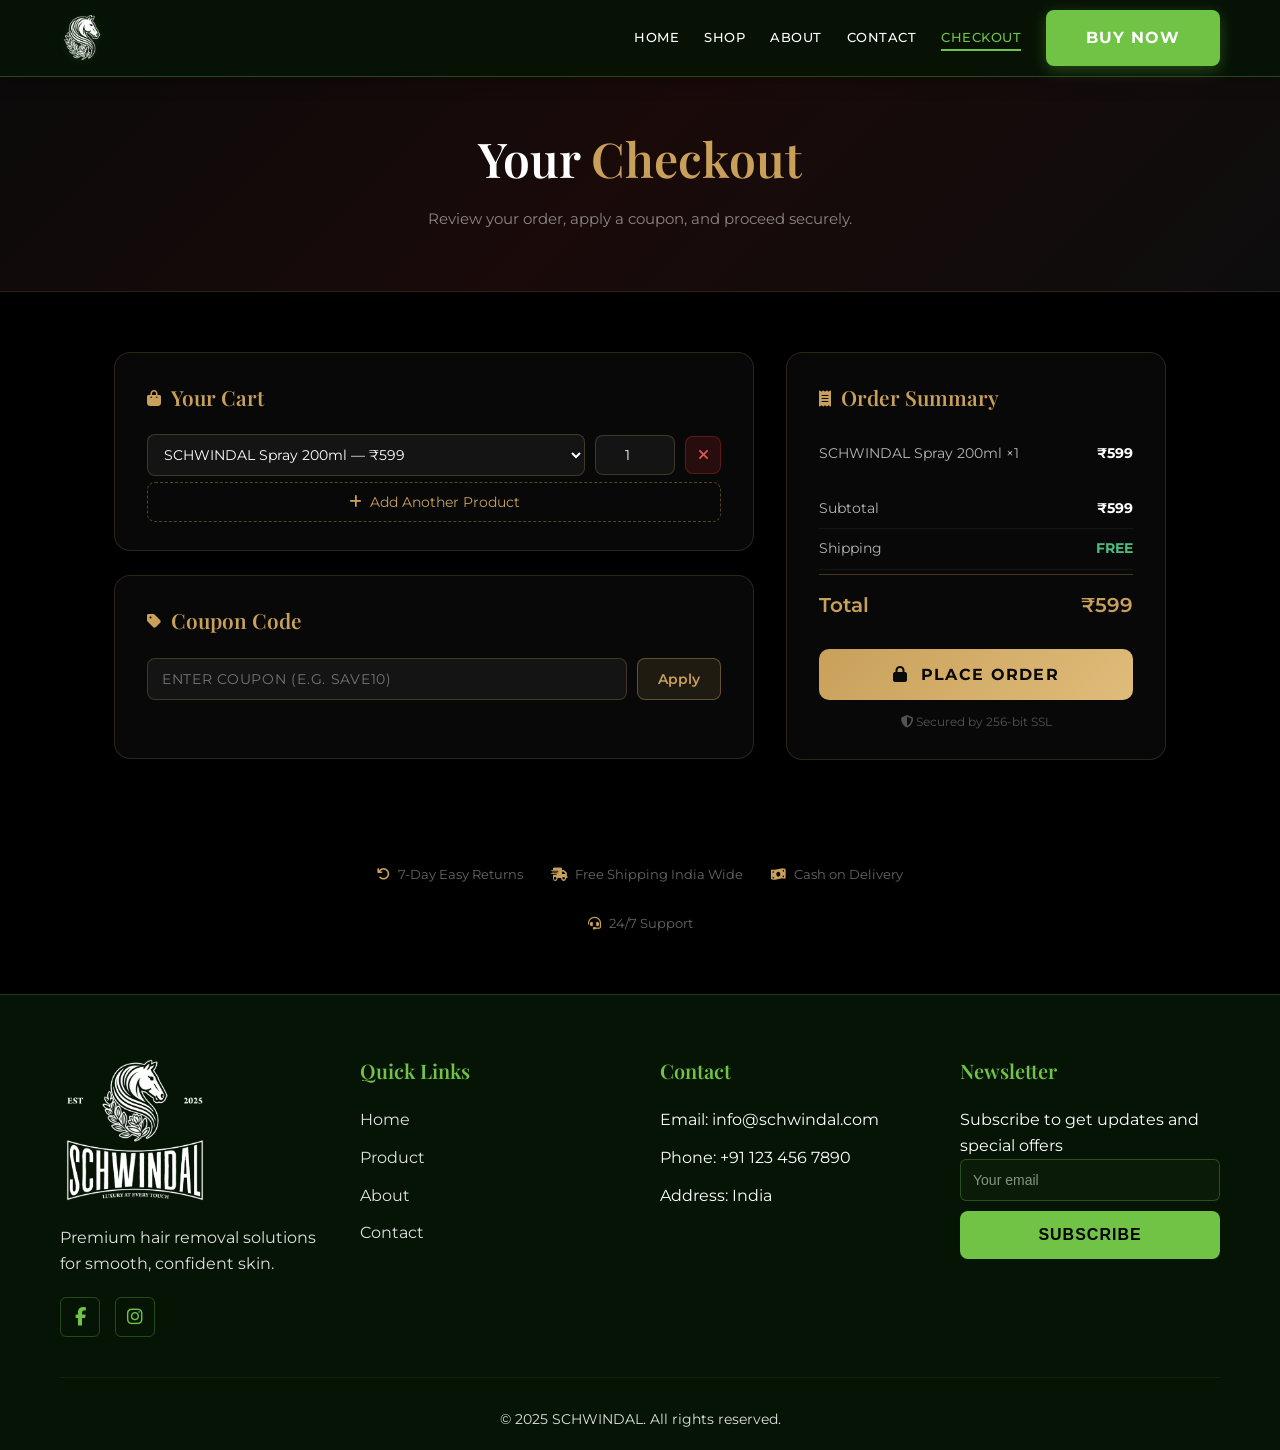
==== commit 09bb22c9: "Redesign site for perfect premium Apple-style mobile layout" ====
--- a/checkout.html
+++ b/checkout.html
@@ -37,6 +37,29 @@
         }
         @media (max-width: 860px) {
             .checkout-layout { grid-template-columns: 1fr; }
+        }
+        @media (max-width: 600px) {
+            .checkout-hero { padding: 80px 15px 30px; }
+            .checkout-hero h1 { font-size: 2rem; line-height: 1.2; }
+            .checkout-layout { padding: 0 15px; margin: 15px auto; gap: 15px; }
+            .co-card { padding: 20px 16px; margin-bottom: 12px; border-radius: 16px; }
+            .co-card h2 { font-size: 1.15rem; margin-bottom: 15px; }
+            .product-row { grid-template-columns: 1fr 65px 40px; gap: 8px; margin-bottom: 10px; }
+            .product-row select, .product-row input[type="number"] { font-size: 0.85rem; padding: 12px 10px; height: 44px; border-radius: 10px; }
+            .btn-remove { height: 44px; width: 40px; border-radius: 10px; }
+            .btn-add-product { padding: 14px; font-size: 0.9rem; border-radius: 10px; margin-top: 10px; }
+            .coupon-row { flex-direction: column; gap: 10px; }
+            .coupon-row input { padding: 14px; font-size: 0.9rem; border-radius: 10px; text-align: center; }
+            .btn-apply { width: 100%; padding: 14px; font-size: 0.95rem; border-radius: 10px; }
+            .summary-line { font-size: 0.9rem; padding: 10px 0; }
+            .summary-line.total { font-size: 1.1rem; padding-top: 16px; margin-top: 8px; }
+            .btn-checkout { padding: 16px; font-size: 1rem; border-radius: 12px; margin-top: 24px; box-shadow: 0 4px 15px rgba(200,160,90,0.2); }
+            .checkout-trust { padding: 25px 15px 40px; gap: 16px; flex-direction: column; align-items: flex-start; background: rgba(255,255,255,0.02); border-radius: 16px; margin: 0 15px 40px; }
+            .trust-item { font-size: 0.9rem; gap: 12px; width: 100%; }
+            .confirm-actions { flex-direction: column; gap: 12px; }
+            .confirm-header { flex-direction: column; text-align: center; margin-bottom: 24px; }
+            .confirm-icon { width: 60px; height: 60px; font-size: 1.5rem; margin: 0 auto; }
+            .btn-amazon, .btn-new-order { width: 100%; justify-content: center; padding: 16px; border-radius: 12px; font-size: 0.95rem; }
         }
 
         /* ── Cards ── */
--- a/styles.css
+++ b/styles.css
@@ -2150,11 +2150,325 @@
         font-size: 36px;
     }
 }
-/* Final Mobile Overrides */
-@media (max-width: 576px) {
-    .gallery-main { height: 320px; }
-    .benefit-card { padding: 30px 20px; }
-    .trust-icons { gap: 15px; }
-    .trust-icon-item { font-size: 11px; }
-    .hero-main-img { max-width: 280px; }
-}
+/* ======================================================== */
+/* 📱 PERFECT MOBILE REDESIGN (APPLE / HIGH-END E-COMMERCE) */
+/* ======================================================== */
+
+@media (max-width: 768px) {
+    /* 1. Global & Typography */
+    html, body {
+        overflow-x: hidden;
+        width: 100%;
+        font-size: 15px; /* Better readability */
+        -webkit-text-size-adjust: 100%;
+    }
+    
+    .container {
+        padding: 0 20px;
+        width: 100%;
+        box-sizing: border-box;
+    }
+
+    /* 2. Sleek Buttons (Apple Style) */
+    .btn {
+        padding: 16px 24px;
+        font-size: 15px;
+        font-weight: 700;
+        width: 100%;
+        text-align: center;
+        display: flex;
+        justify-content: center;
+        align-items: center;
+        border-radius: 12px; /* Smoother rounding */
+        box-shadow: 0 4px 15px rgba(112, 195, 69, 0.2);
+        letter-spacing: 0.5px;
+        text-transform: uppercase;
+        margin-bottom: 12px;
+        transition: all 0.3s cubic-bezier(0.25, 0.8, 0.25, 1);
+        -webkit-tap-highlight-color: transparent;
+        box-sizing: border-box;
+    }
+    .btn:active {
+        transform: scale(0.97);
+    }
+    .cta-buttons {
+        display: flex;
+        flex-direction: column;
+        width: 100%;
+        gap: 12px;
+    }
+
+    /* 3. Navigation Bar (Glassmorphism) */
+    .header {
+        padding: 12px 0;
+        background: rgba(5, 20, 5, 0.7);
+        backdrop-filter: blur(20px);
+        -webkit-backdrop-filter: blur(20px);
+        border-bottom: 1px solid rgba(255, 255, 255, 0.05);
+    }
+    .logo-icon { height: 32px; }
+    .mobile-menu-toggle { padding: 10px; }
+    .mobile-menu-toggle span { width: 24px; height: 2px; margin-bottom: 5px; background: #fff; }
+
+    /* 4. Hero Section */
+    .hero {
+        min-height: 100vh;
+        padding-top: 80px;
+        padding-bottom: 40px;
+        display: flex;
+        flex-direction: column;
+        justify-content: center;
+        align-items: center;
+    }
+    .hero-content {
+        flex-direction: column;
+        gap: 0;
+        padding: 0;
+        text-align: center;
+        width: 100%;
+        margin: 0;
+    }
+    .bottle-container, .bottle-container.animate {
+        position: relative !important;
+        left: auto !important;
+        top: auto !important;
+        transform: none !important;
+        width: 100%;
+        display: flex;
+        justify-content: center;
+        align-items: center;
+        margin: 20px 0 30px;
+        animation: floatMobile 4s ease-in-out infinite;
+    }
+    @keyframes floatMobile {
+        0%, 100% { transform: translateY(0); }
+        50% { transform: translateY(-10px); }
+    }
+    .bottle-image {
+        width: auto;
+        height: 40vh; /* Scaled perfectly to screen height */
+        max-height: 350px;
+        filter: drop-shadow(0 20px 40px rgba(112, 195, 69, 0.4));
+    }
+    
+    .product-details, .product-details.animate {
+        position: relative !important;
+        left: auto !important;
+        top: auto !important;
+        transform: none !important;
+        width: 100%;
+        max-width: 100%;
+        padding: 0 20px;
+        opacity: 1 !important;
+        pointer-events: auto !important;
+    }
+
+    /* 5. Typography Polish */
+    .product-tag {
+        font-size: 9px;
+        padding: 6px 14px;
+        border-radius: 20px;
+        background: rgba(112, 195, 69, 0.15);
+        color: var(--primary-green);
+        border: 1px solid rgba(112, 195, 69, 0.3);
+        margin-bottom: 16px;
+        display: inline-block;
+        font-weight: 700;
+        letter-spacing: 1.5px;
+    }
+    .product-title {
+        font-size: clamp(2.2rem, 8vw, 2.8rem);
+        line-height: 1.1;
+        margin-bottom: 16px;
+    }
+    .product-description {
+        font-size: 15px;
+        line-height: 1.6;
+        color: rgba(255, 255, 255, 0.8);
+        margin-bottom: 24px;
+    }
+    .section-title { font-size: 2rem; margin-bottom: 30px; }
+    .page-title { font-size: 2.2rem; }
+
+    /* 6. Features Grid (Modern Badges) */
+    .product-features, .product-info-features {
+        display: flex;
+        flex-direction: column;
+        gap: 12px;
+        width: 100%;
+        background: rgba(255, 255, 255, 0.03);
+        padding: 20px;
+        border-radius: 16px;
+        border: 1px solid rgba(255, 255, 255, 0.05);
+        margin-bottom: 24px;
+    }
+    .product-features li, .product-info-features li {
+        display: flex;
+        align-items: center;
+        gap: 12px;
+        font-size: 14px;
+        font-weight: 500;
+        margin: 0;
+    }
+    .feature-icon {
+        width: 28px;
+        height: 28px;
+        font-size: 12px;
+        background: rgba(112, 195, 69, 0.2);
+        color: var(--primary-green);
+    }
+
+    /* 7. Premium Pricing Display */
+    .pricing {
+        margin-bottom: 24px;
+        background: linear-gradient(135deg, rgba(112, 195, 69, 0.1) 0%, rgba(112, 195, 69, 0.02) 100%);
+        padding: 16px;
+        border-radius: 16px;
+        border: 1px solid rgba(112, 195, 69, 0.2);
+    }
+    .price-container {
+        display: flex;
+        align-items: center;
+        justify-content: center;
+        gap: 12px;
+        margin-bottom: 8px;
+    }
+    .current-price {
+        font-size: 2.5rem;
+        font-weight: 800;
+    }
+    .original-price {
+        font-size: 1.3rem;
+    }
+    .discount-badge {
+        font-size: 11px;
+        padding: 5px 10px;
+        border-radius: 8px;
+        transform: translateY(-2px);
+    }
+
+    /* 8. Sections Spacing */
+    .section { padding: 60px 0; }
+    .product-layout { flex-direction: column; gap: 30px; text-align: center; }
+    .product-info-container { max-width: 100%; }
+    .contact-layout { grid-template-columns: 1fr; gap: 30px; }
+    .about-features-grid { grid-template-columns: 1fr; gap: 20px; }
+
+    /* 9. Timeline Perfected */
+    .timeline { padding: 0; margin-top: 20px; }
+    .timeline::before { left: 24px; width: 2px; background: rgba(112, 195, 69, 0.2); }
+    .timeline-item {
+        padding-left: 70px !important;
+        padding-right: 0 !important;
+        text-align: left !important;
+        margin-bottom: 30px;
+        transform: none; 
+        opacity: 1;
+    }
+    .timeline-dot {
+        left: 24px;
+        width: 44px;
+        height: 44px;
+        font-size: 18px;
+        box-shadow: 0 0 15px rgba(112, 195, 69, 0.4);
+    }
+    .timeline-content {
+        padding: 20px;
+        background: rgba(255, 255, 255, 0.03);
+        border: 1px solid rgba(255, 255, 255, 0.05);
+        border-radius: 16px;
+    }
+    .timeline-content h3 { font-size: 1.25rem; margin-bottom: 8px; }
+    .timeline-content p { font-size: 14px; color: rgba(255,255,255,0.7); }
+
+    /* 10. Forms & Inputs */
+    .form-input, .form-textarea {
+        background: rgba(255, 255, 255, 0.05);
+        border: 1px solid rgba(255, 255, 255, 0.1);
+        border-radius: 12px;
+        padding: 16px;
+        font-size: 15px;
+        -webkit-appearance: none; /* iOS Reset */
+    }
+    .form-input:focus, .form-textarea:focus {
+        border-color: var(--primary-green);
+        background: rgba(112, 195, 69, 0.05);
+    }
+    .contact-form-container {
+        padding: 30px 20px;
+        border-radius: 20px;
+        background: rgba(255, 255, 255, 0.02);
+    }
+
+    /* 11. Product Image Gallery */
+    .pdp-hero { padding: 100px 0 40px; }
+    .pdp-hero-grid { display: flex; flex-direction: column-reverse; gap: 30px; text-align: center; }
+    .pdp-hero-title { font-size: 2.2rem; }
+    .gallery-main { height: 65vw; max-height: 400px; background: rgba(255,255,255,0.02); border-radius: 20px; padding: 20px; }
+    .gallery-nav { padding: 15px 0; gap: 10px; }
+    .gallery-thumb { flex: 0 0 70px; height: 70px; border-radius: 12px; }
+
+    /* 12. Offer Card */
+    .offer-card {
+        grid-template-columns: 1fr;
+        gap: 30px;
+        padding: 40px 20px;
+        text-align: center;
+        border-radius: 24px;
+        background: linear-gradient(135deg, rgba(255, 255, 255, 0.05) 0%, rgba(112, 195, 69, 0.08) 100%);
+    }
+    .stock-tag { padding: 10px 16px; font-size: 11px; border-radius: 8px; }
+
+    /* 13. Sticky Buy Bar (Apple Pay Style Bottom Bar) */
+    .sticky-buy-bar {
+        padding: 15px 20px 25px; /* Extra bottom padding for iPhone indicator */
+        background: rgba(10, 10, 10, 0.85);
+        backdrop-filter: blur(20px);
+        -webkit-backdrop-filter: blur(20px);
+        border-top: 1px solid rgba(255,255,255,0.1);
+    }
+    .sticky-flex {
+        flex-direction: row;
+        align-items: center;
+        justify-content: space-between;
+    }
+    .sticky-product-info img { height: 44px; background: rgba(255,255,255,0.05); border-radius: 8px; padding: 4px; }
+    .sticky-product-info strong { font-size: 15px; font-weight: 700; display: block; }
+    .sticky-product-info span { font-size: 12px; color: var(--text-gray); }
+    .sticky-buy-bar .btn {
+        width: auto;
+        margin: 0;
+        padding: 12px 24px;
+        border-radius: 30px; /* Pill shape */
+        font-size: 14px;
+        box-shadow: 0 4px 15px rgba(112, 195, 69, 0.3);
+        display: inline-block;
+    }
+
+    /* 14. Footer */
+    .footer { padding: 60px 0 40px; }
+    .footer-content { grid-template-columns: 1fr; gap: 30px; text-align: center; }
+    .footer-logo-container { display: flex; flex-direction: column; align-items: center; }
+    .social-links { justify-content: center; }
+    .social-link { width: 44px; height: 44px; border-radius: 12px; }
+    .newsletter-input { padding: 16px; border-radius: 12px; }
+
+    /* Trust Icons & Table */
+    .comparison-table th, .comparison-table td { padding: 12px 10px; font-size: 0.85rem; }
+    .trust-icons { gap: 15px; justify-content: center; }
+    .trust-icon-item { font-size: 0.8rem; flex-direction: column; text-align: center; gap: 8px; }
+    .trust-icon-item i { font-size: 1.4rem; }
+    
+    /* FAQ */
+    .faq-question { padding: 18px 20px; }
+    .faq-question h3 { font-size: 1.15rem; }
+    .faq-answer p { padding: 0 20px 18px; font-size: 0.95rem; }
+}
+
+@media (max-width: 400px) {
+    /* Micro-adjustments for very small phones like iPhone SE */
+    .product-title { font-size: 2rem; }
+    .current-price { font-size: 2.2rem; }
+    .btn { padding: 14px 20px; font-size: 14px; }
+    .bottle-image { height: 35vh; }
+}
